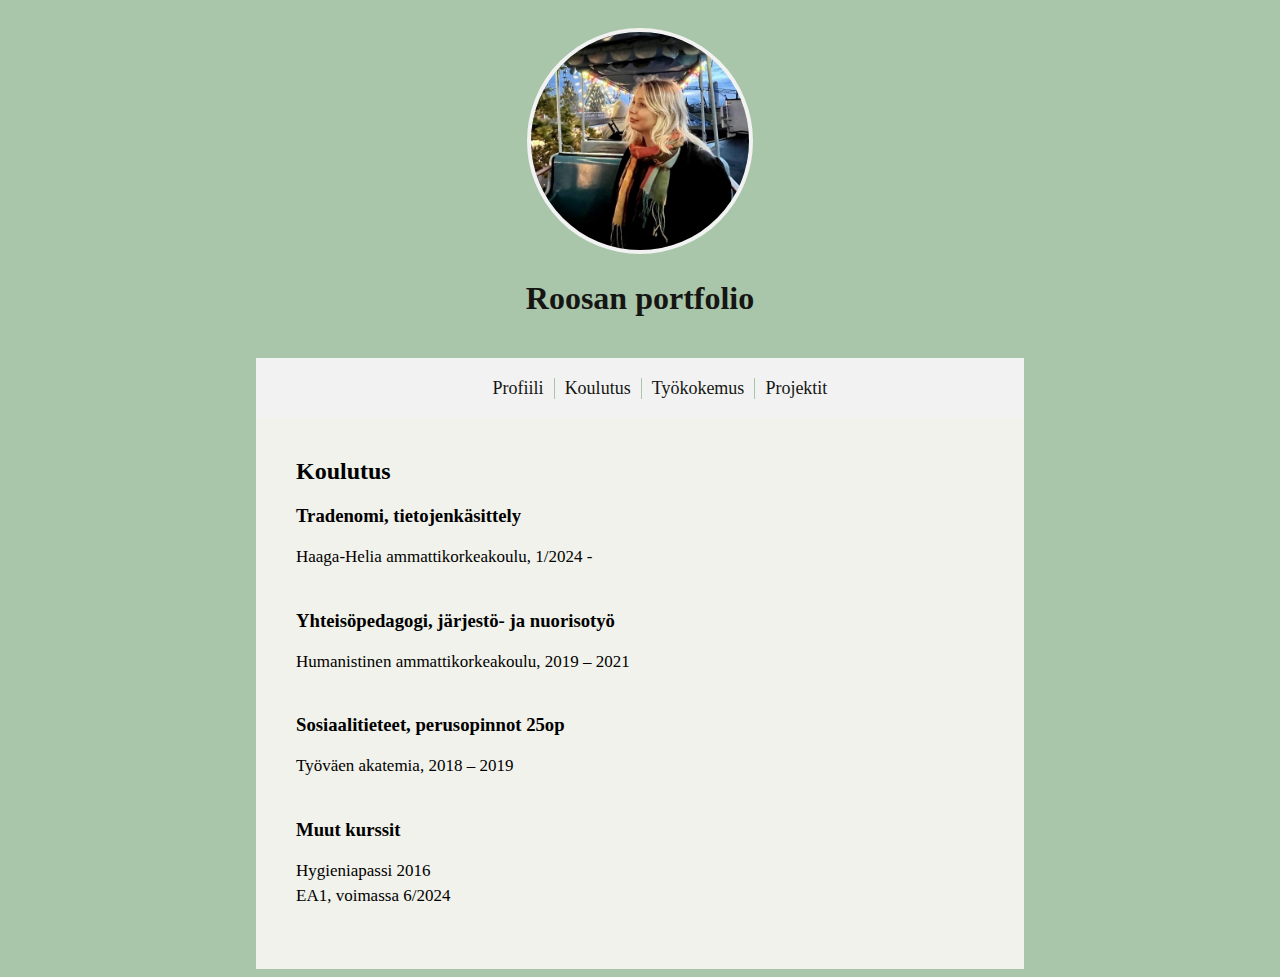
==== Koulutus.html @ 102cc42d "Add files via upload" ====
<!DOCTYPE html>
<html lang="fi">
<head>
  <meta charset="UTF-8">
  <meta name="viewport" content="width=device-width, initial-scale=1.0">
  <title>Roosan portfolio</title>
  <link rel="stylesheet" href="tyokokemus.css">
</head>
<body>
  <header>

    <img src="kuva2.jpg" class="pic1" alt="Kuva minusta ja koirastani"> 
    <h1>Roosan portfolio</h1>
  </header>
  
  <nav>
    <ul>
      <li><a href="index.html">Profiili</a></li>
      <li><a href="koulutus.html">Koulutus</a></li>
      <li><a href="tyokokemus.html">Työkokemus</a></li>
      <li><a href="projektit.html">Projektit</a></li>
    </ul>
  </nav>
  
  <main>
    <h2>Koulutus</h2>

    <h3>Tradenomi, tietojenkäsittely</h3>
    <p>Haaga-Helia ammattikorkeakoulu, 1/2024 -</p>
    <h3>Yhteisöpedagogi, järjestö- ja nuorisotyö</h3>
    <p>Humanistinen ammattikorkeakoulu, 2019 – 2021</p>
    <h3>Sosiaalitieteet, perusopinnot 25op</h3>
    <p>Työväen akatemia, 2018 – 2019</p>
    <h3>Muut kurssit</h3>
    <p>Hygieniapassi 2016<br>EA1, voimassa 6/2024 </p>

</main>
</body>
</html>
---- tyokokemus.css ----
body {
    font-family: Goudy Old Style;
    padding: 0;
    background-color: #A9C6AA;
  }
  
  @media only screen and (min-width: 700px) { 
    body {
      margin-left: 20%;
      margin-right: 20%;
    }
  }

  header {
    background-color: ##A9C6AA;
    color: #151613;
    text-align: center;
    padding: 20px;

  }

  .pic1 {
    width: 30%;
    height: 30%;
    border-radius: 50%; 
    border: 4px solid #f2f2f2;
  }

  
  nav {
    display: flex;
    justify-content: space-between;
    justify-content: center;
    background-color: #f2f2f2;
    height: 60px; 
    align-items: center;
    font-size: 18px;
  }
  
  nav ul {
    list-style-type: none;
    display: flex;
  }
  
  nav ul li {
    border-right: 1px solid #A9C6AA;
  }
  
  nav ul li:last-child {
    border-right: none;
  }
  
  nav ul li a {
    padding: 10px;
    text-decoration: none;
    color: #151613;
  }
  
  nav ul li a:hover {
    background-color: #F1F2EB;
  }
  
  main {
    padding: 20px;
    background-color: #F1F2EB;
    padding-left: 40px;
    padding-right: 40px;
  }

  h3 {
    margin-bottom: 0px;
  }

  p {
    font-size: 17px;
    line-height: 1.5;
    margin-bottom: 40px;
}
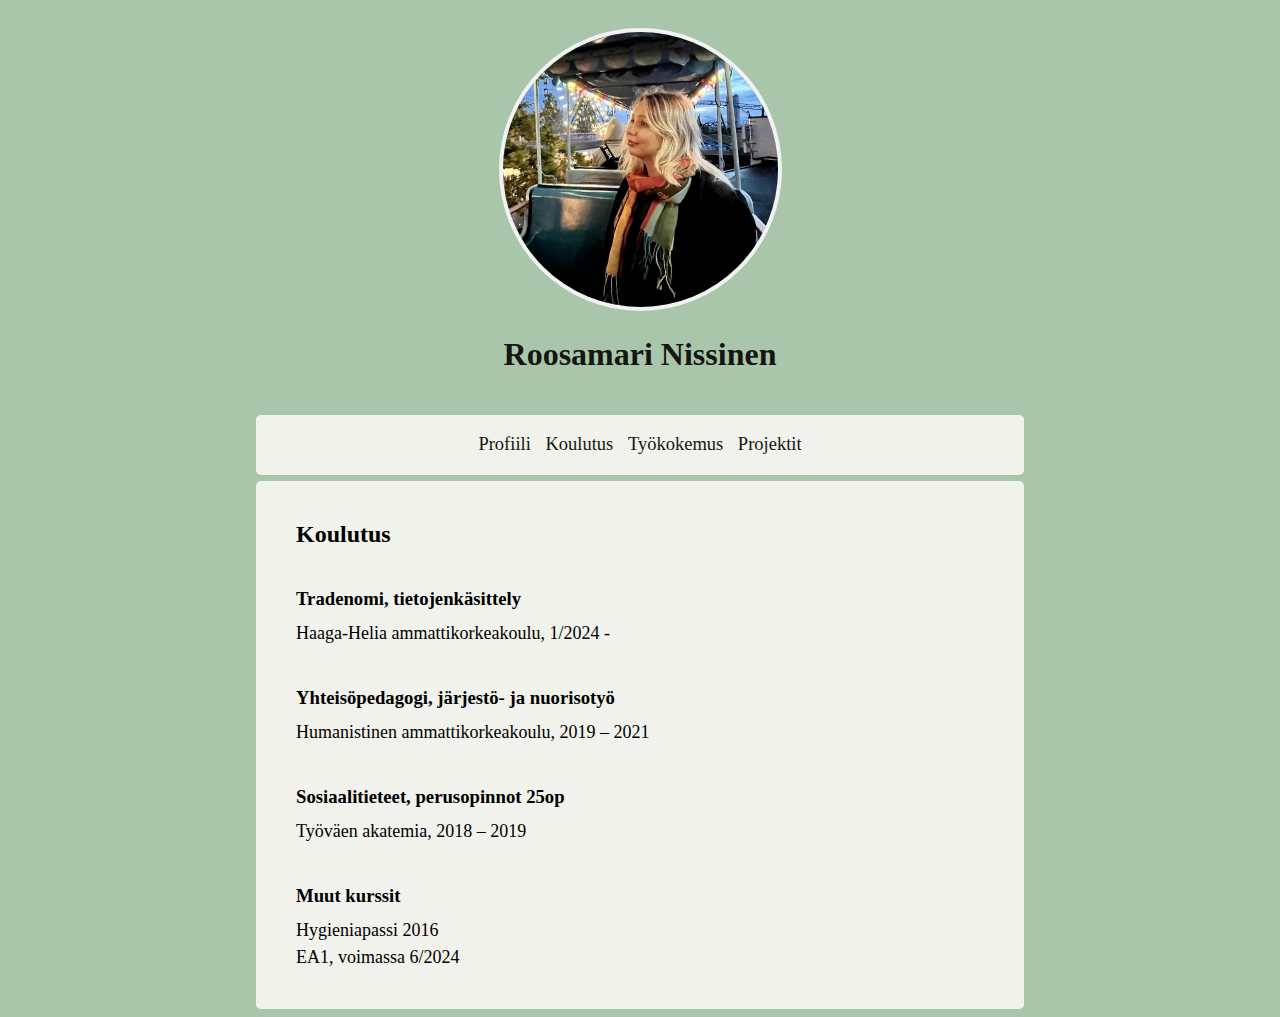
==== commit 3738cfca: "Update Koulutus.html" ====
--- a/Koulutus.html
+++ b/Koulutus.html
@@ -3,22 +3,22 @@
 <head>
   <meta charset="UTF-8">
   <meta name="viewport" content="width=device-width, initial-scale=1.0">
-  <title>Roosan portfolio</title>
-  <link rel="stylesheet" href="tyokokemus.css">
+  <title>Roosamari Nissinen - Koulutus</title>
+  <link rel="stylesheet" href="index.css">
 </head>
 <body>
   <header>
 
     <img src="kuva2.jpg" class="pic1" alt="Kuva minusta ja koirastani"> 
-    <h1>Roosan portfolio</h1>
+    <h1>Roosamari Nissinen</h1>
   </header>
   
   <nav>
     <ul>
       <li><a href="index.html">Profiili</a></li>
-      <li><a href="koulutus.html">Koulutus</a></li>
-      <li><a href="tyokokemus.html">Työkokemus</a></li>
-      <li><a href="projektit.html">Projektit</a></li>
+      <li><a href="Koulutus.html">Koulutus</a></li>
+      <li><a href="Tyokokemus.html">Työkokemus</a></li>
+      <li><a href="Projektit.html">Projektit</a></li>
     </ul>
   </nav>
   
@@ -36,4 +36,4 @@
 
 </main>
 </body>
-</html>+</html>
--- a/index.css
+++ b/index.css
@@ -0,0 +1,97 @@
+body {
+ 
+    font-family: Lora;
+    padding: 0;
+    background-color: #A9C6AA;
+  }
+  
+  @media only screen and (min-width: 800px) { 
+    body {
+      margin-left: 20%;
+      margin-right: 20%;
+    }
+  }
+
+  header {
+    background-color: #A9C6AA;
+    color: #151613;
+    text-align: center;
+    padding: 20px;
+
+  }
+
+  .pic1 {
+    width: 45%;
+    max-width: 275px;
+    border-radius: 50%; 
+    border: 4px solid #f2f2f2;
+  }
+
+  .pic2 {
+    width: 70%;
+    max-width: 425px;
+    display: block;
+    margin: 0 auto;
+    border: 3px solid #A9C6AA;
+    border-radius: 5px;
+    padding: 4px; 
+  }
+
+  nav {
+    background-color: #F1F2EB;
+    padding: 1px;
+    border-radius: 5px;
+    margin-bottom: 6px;
+    font-size: 18.5px;
+    text-align: center; /* Keskitetään linkit vaakasuunnassa */
+  }
+  
+  nav ul {
+    padding: 0;
+
+  }
+  
+  nav ul li {
+    display: inline-block; /* Asetetaan linkit riviksi */
+
+  }
+
+  
+  nav ul li a {
+    padding: 5px;
+    text-decoration: none;
+    color: #151613;
+
+  }
+
+  
+  nav ul li a:hover {
+    background-color: #F1F2EB;
+    text-decoration: underline #A9C6AA;
+  }
+  
+
+
+  main {
+    padding: 20px;
+    background-color: #F1F2EB;
+    border-radius: 5px;
+    padding-left: 40px;
+    padding-right: 40px;
+  }
+
+  h2 {
+    font-size: 20 px;
+  }
+
+  h3 {
+    font-size: 18.5xp;
+    margin-top: 40px;
+    margin-bottom: 1px;
+  }
+
+  p {
+    font-size: 18px;
+    line-height: 1.5;
+    margin-top: 10px;
+}
